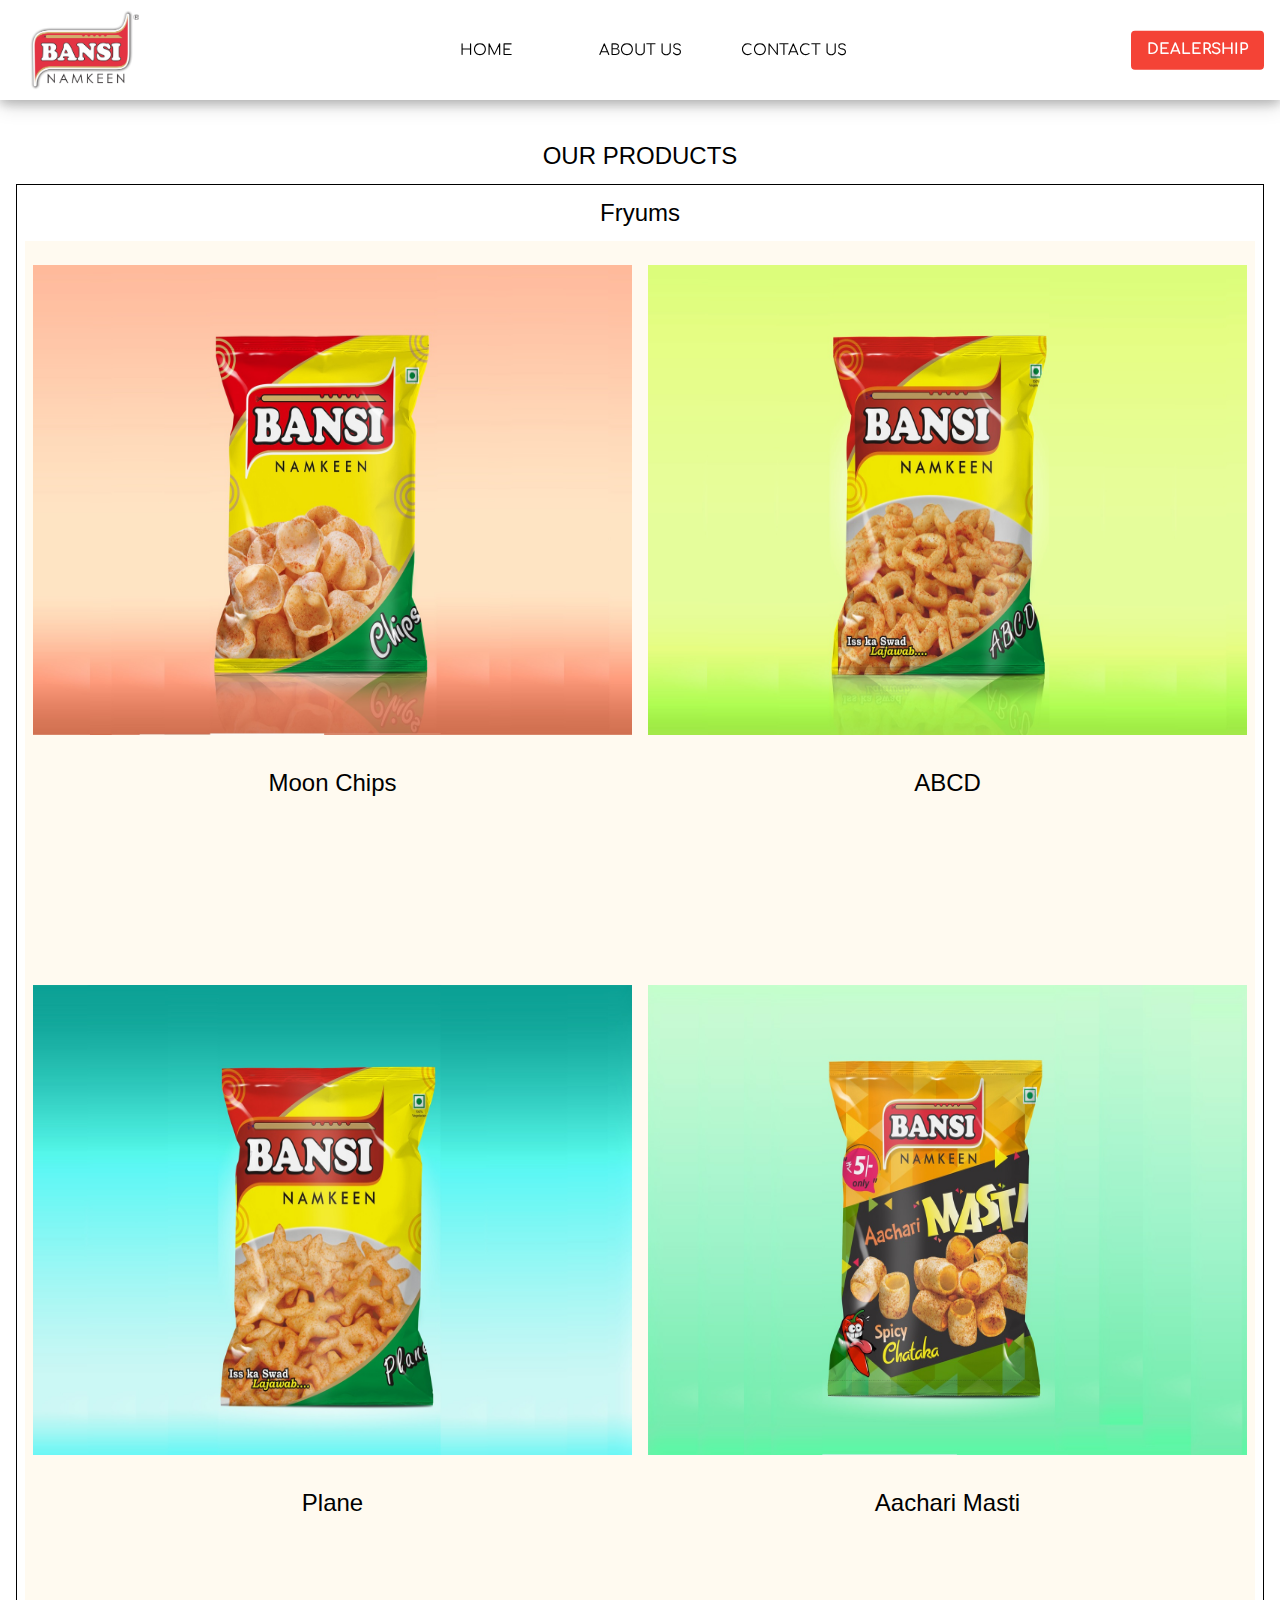
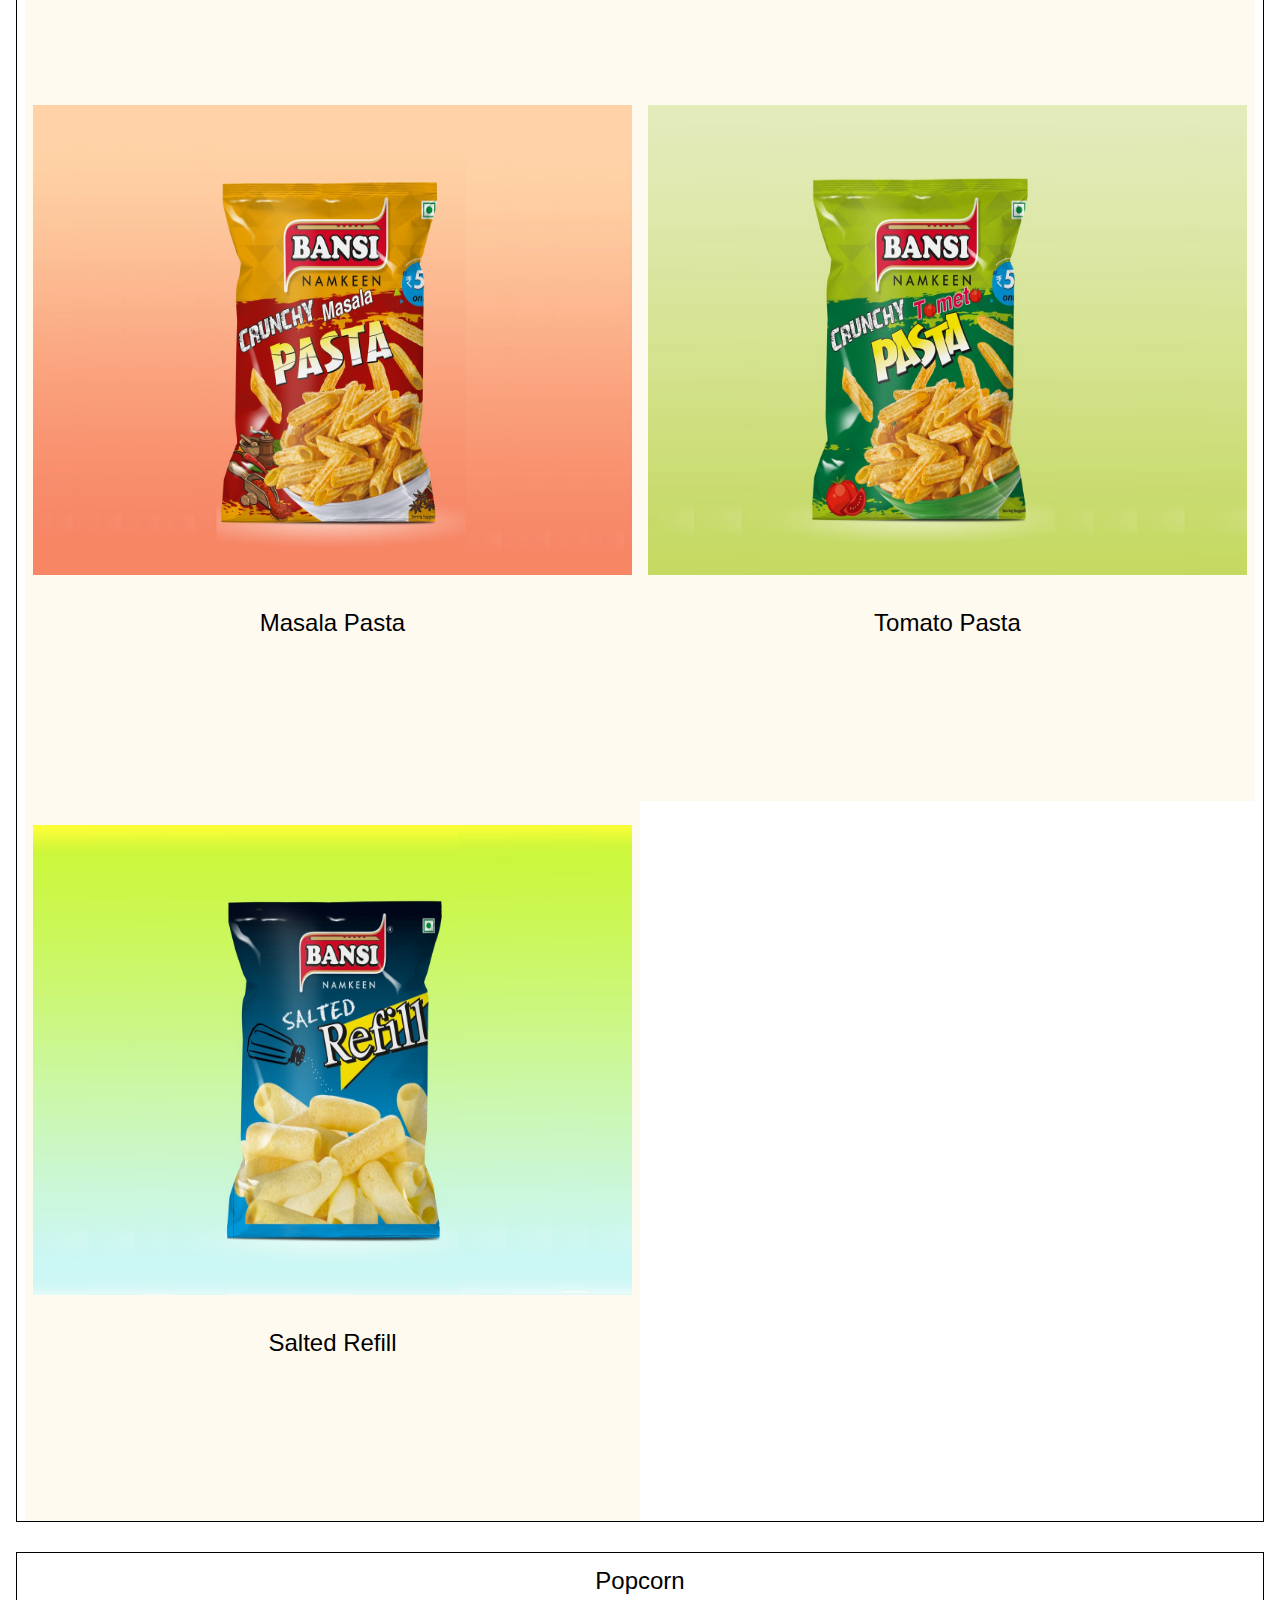
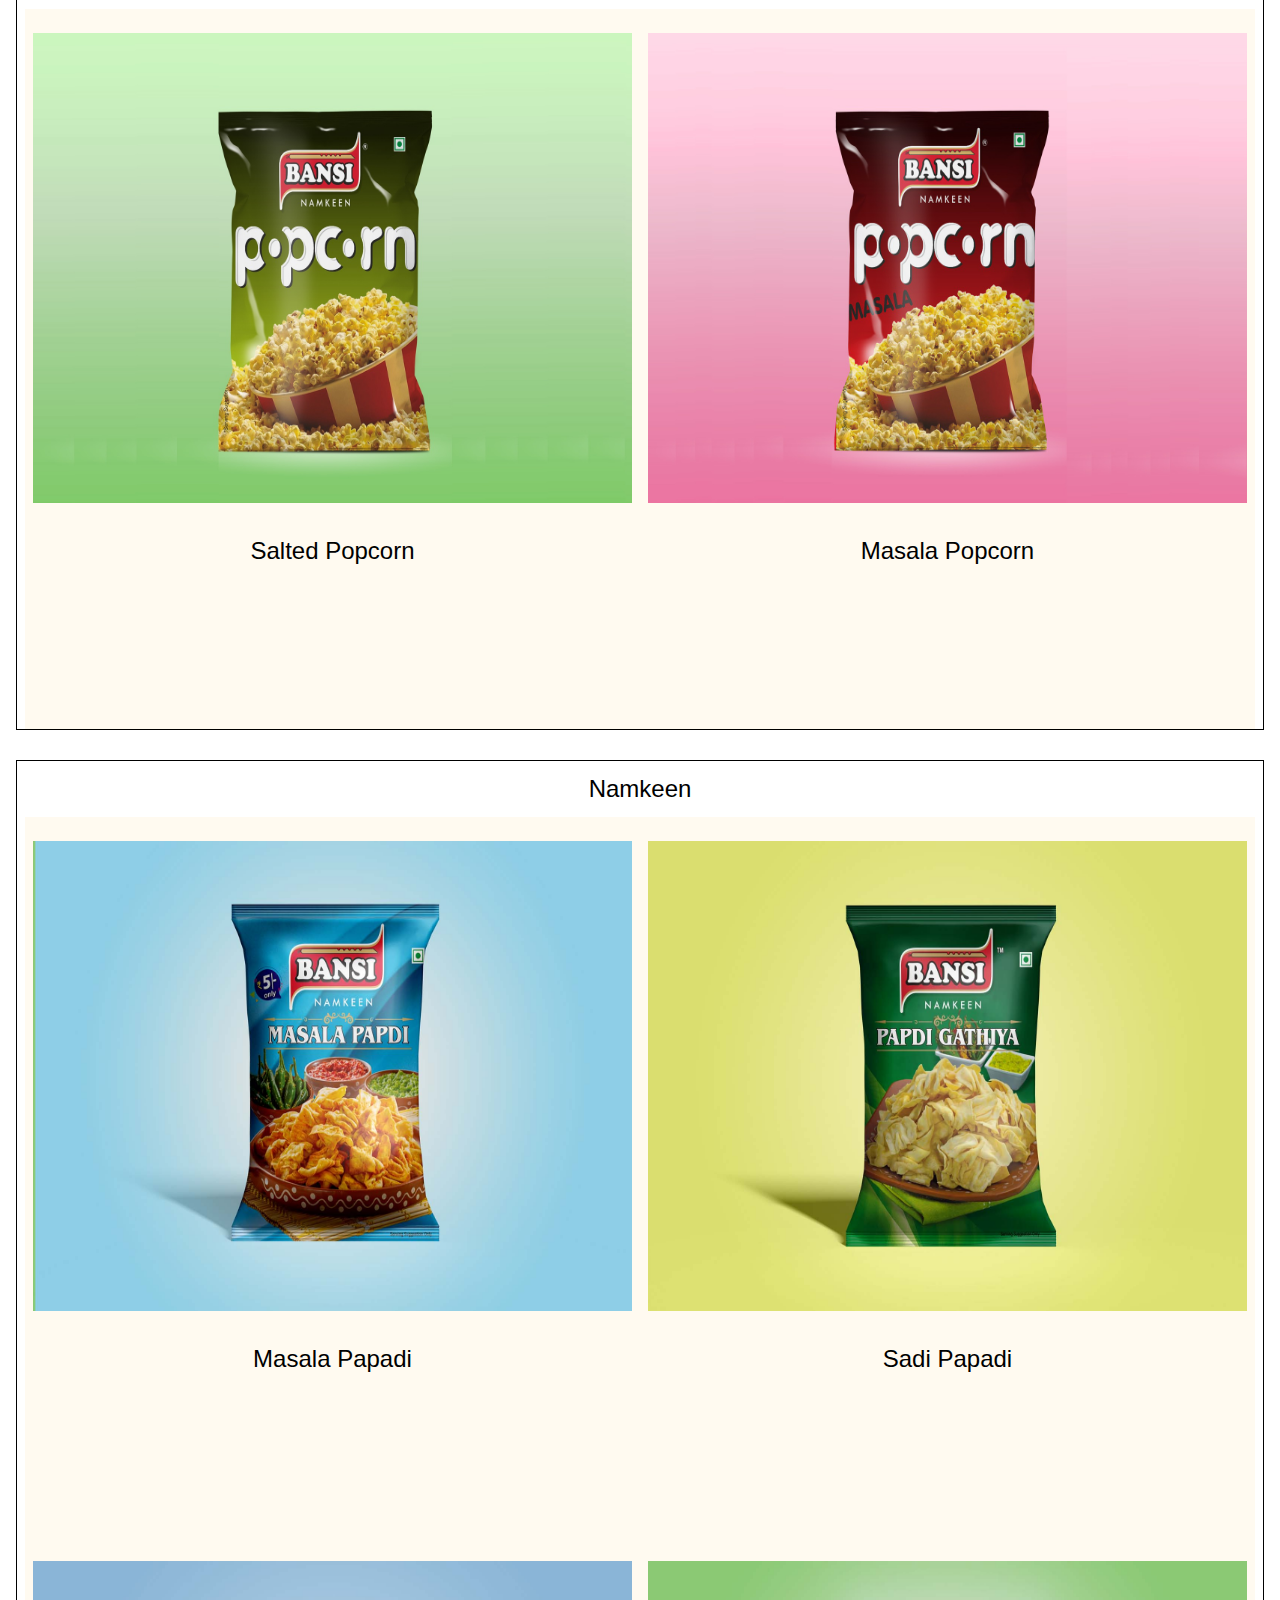
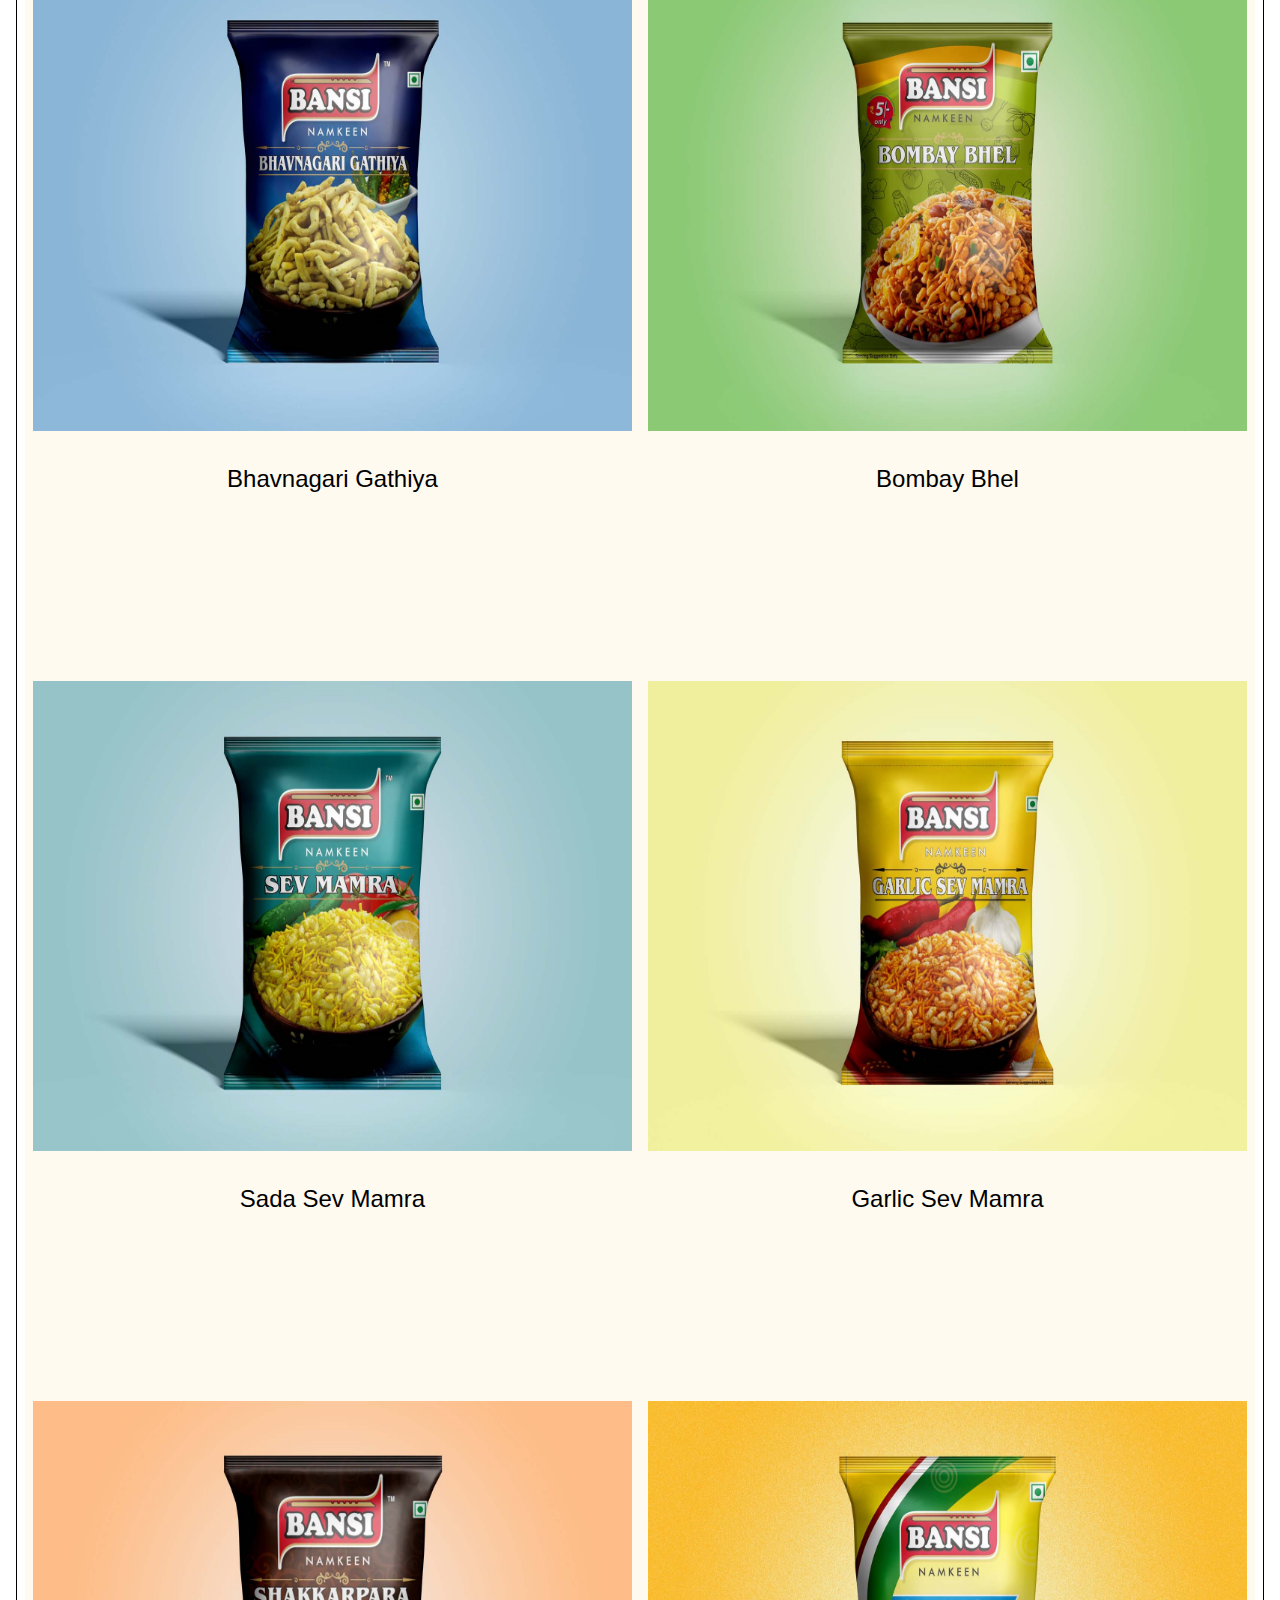
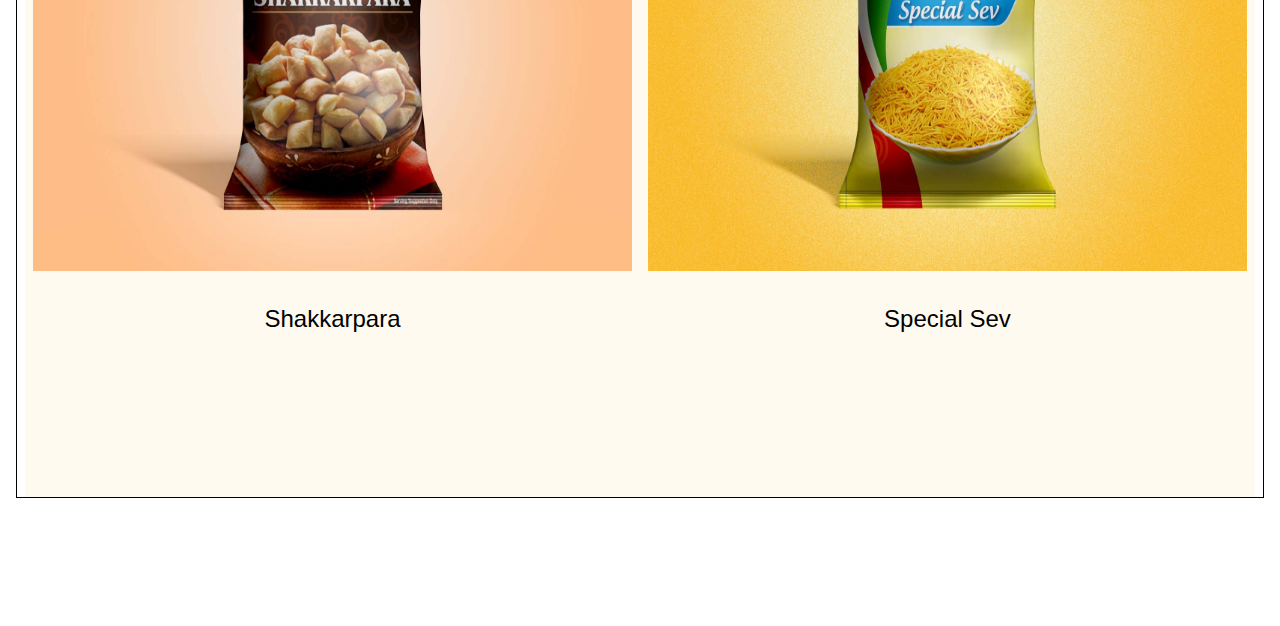
==== products.html @ c2a80d2f "Initial commit." ====
<!DOCTYPE html>
<html lang="en">
<head>
    <meta charset="UTF-8">
    <title>Bansi Namkeen | Krishna Gruh Udhyog | Products</title>
    <link rel="preconnect" href="https://fonts.gstatic.com">
    <link href="https://fonts.googleapis.com/css2?family=Comfortaa:wght@300;400&display=swap" rel="stylesheet">
    <link rel="stylesheet" href="css/w3.css">
    <link rel="stylesheet" href="css/master.css">
    <link rel="stylesheet" href="css/sidebar.css">
    <link rel="icon" href="favicon.ico">
    <script src="script/menu.js"></script>
</head>
<body>
<!-- Header with navigation menu fixed on top-->
<header class="header w3-card-4 w3-top w3-display-container">
    <!-- Hide right-floated links on small screens and replace them with a menu icon -->
    <span class="w3-hide-medium w3-hide-large" style="font-size:30px;cursor:pointer" onclick="openNav()">&#9776;</span>


    <!-- Sidebar on small screens when clicking the menu icon -->
    <div id="mySidenav" class="sidenav">
        <a href="javascript:void(0)" class="closebtn" onclick="closeNav()">&times;</a>
        <a href="index.html#home">HOME</a>
        <a href="index.html#about">ABOUT US</a>
        <a href="index.html#contact">CONTACT US</a>
    </div>

    <!-- Bansi Namkeen logo in menu bar -->
    <a href="index.html#home"> <img src="img/logo.png" alt="Bansi Namkeen" class="logo"></a>


    <!-- Navigation menu on big screen which hides on small devices -->
    <nav class="navbar w3-display-middle w3-hide-small">
        <div class="navbar-item-container"><a class="navbar-item" href="index.html#home">HOME</a></div>
        <div class="navbar-item-container"><a class="navbar-item navbar-item-block" href="index.html#about">ABOUT US</a></div>
        <div class="navbar-item-container"><a class="navbar-item navbar-item-block" href="index.html#contact">CONTACT US</a></div>
    </nav>

    <!-- Dealership button which stay on small screens too. -->
    <div class="w3-button w3-red w3-hover-green w3-ripple w3-round w3-display-right w3-margin-right dealer">DEALERSHIP
    </div>
</header>
<!-- Product Section -->
<div class="w3-container" style="padding:128px 16px" id="products">
    <h3 class="w3-center">OUR PRODUCTS</h3>
    <!-- Fryums Section -->
    <div style="border: 1px solid black">
        <h3 class="w3-center">Fryums</h3>
        <div class="w3-row-padding">
            <!-- Vatka -->
            <div class="w3-col l6 m12 s12 w3-padding-24 product-container" style="height: 80vh; background-color: #fffaf0;">
                <img class="product-image " src="img/product_images/moon_chips.jpg" style="width: 100%; height:70%" alt="Moon Chips">
                <div class="w3-center" style="margin-top: 30px"><h3>Moon Chips</h3></div>
            </div>
            <!-- ABCD -->
            <div class="w3-col l6 m12 s12 w3-padding-24 product-container" style="height: 80vh; background-color: #fffaf0;">
                <img class="product-image " src="img/product_images/abcd.jpg" style="width: 100%; height:70%" alt="ABCD">
                <div class="w3-center" style="margin-top: 30px"><h3>ABCD</h3></div>
            </div>
        </div>
        <div class="w3-row-padding">
            <!-- Plane -->
            <div class="w3-col l6 m12 s12 w3-padding-24 product-container" style="height: 80vh; background-color: #fffaf0;">
                <img class="product-image " src="img/product_images/plane.jpg" style="width: 100%; height:70%" alt="Plane">
                <div class="w3-center" style="margin-top: 30px"><h3>Plane</h3></div>
            </div>
            <!-- Aachari Masti -->
            <div class="w3-col l6 m12 s12 w3-padding-24 product-container" style="height: 80vh; background-color: #fffaf0;">
                <img class="product-image " src="img/product_images/aachari_masti.jpg" style="width: 100%; height:70%" alt="Aachari Masti">
                <div class="w3-center" style="margin-top: 30px"><h3>Aachari Masti</h3></div>
            </div>
        </div>
        <div class="w3-row-padding">
            <!-- Masala Pasta -->
            <div class="w3-col l6 m12 s12 w3-padding-24 product-container" style="height: 80vh; background-color: #fffaf0;">
                <img class="product-image " src="img/product_images/masala_pasta.jpg" style="width: 100%; height:70%" alt="Masala Pasta">
                <div class="w3-center" style="margin-top: 30px"><h3>Masala Pasta</h3></div>
            </div>
            <!-- Tomato Pasta -->
            <div class="w3-col l6 m12 s12 w3-padding-24 product-container" style="height: 80vh; background-color: #fffaf0;">
                <img class="product-image " src="img/product_images/tomato_pasta.jpg" style="width: 100%; height:70%" alt="Tomato Pasta">
                <div class="w3-center" style="margin-top: 30px"><h3>Tomato Pasta</h3></div>
            </div>
        </div>
        <div class="w3-row-padding">
            <!-- Salted Refill -->
            <div class="w3-col l6 m12 s12 w3-padding-24 product-container" style="height: 80vh; background-color: #fffaf0;">
                <img class="product-image " src="img/product_images/salted_refill.jpg" style="width: 100%; height:70%" alt="Salted Refill">
                <div class="w3-center" style="margin-top: 30px"><h3>Salted Refill</h3></div>
            </div>
        </div>
    </div>
    <!-- Popcorn Section -->
    <div style="border: 1px solid black; margin-top: 30px">
        <h3 class="w3-center">Popcorn</h3>
        <div class="w3-row-padding">
            <!-- Salted Popcorn -->
            <div class="w3-col l6 m12 s12 w3-padding-24 product-container" style="height: 80vh; background-color: #fffaf0;">
                <img class="product-image " src="img/product_images/salted_popcorn.jpg" style="width: 100%; height:70%" alt="Salted Popcorn">
                <div class="w3-center" style="margin-top: 30px"><h3>Salted Popcorn</h3></div>
            </div>
            <!-- Masala Popcorn -->
            <div class="w3-col l6 m12 s12 w3-padding-24 product-container" style="height: 80vh; background-color: #fffaf0;">
                <img class="product-image " src="img/product_images/masala_popcorn.jpg" style="width: 100%; height:70%" alt="Masala Popcorn">
                <div class="w3-center" style="margin-top: 30px"><h3>Masala Popcorn</h3></div>
            </div>
        </div>
    </div>
    <!-- Namkeen Section -->
    <div style="border: 1px solid black; margin-top: 30px">
        <h3 class="w3-center">Namkeen</h3>
        <div class="w3-row-padding">
            <!-- Masala Papadi -->
            <div class="w3-col l6 m12 s12 w3-padding-24 product-container" style="height: 80vh; background-color: #fffaf0;">
                <img class="product-image " src="img/product_images/masala_papadi.jpg" style="width: 100%; height:70%" alt="Masala Papadi">
                <div class="w3-center" style="margin-top: 30px"><h3>Masala Papadi</h3></div>
            </div>
            <!-- Sadi Papadi -->
            <div class="w3-col l6 m12 s12 w3-padding-24 product-container" style="height: 80vh; background-color: #fffaf0;">
                <img class="product-image " src="img/product_images/sadi_papadi.jpg" style="width: 100%; height:70%" alt="Sadi Papadi">
                <div class="w3-center" style="margin-top: 30px"><h3>Sadi Papadi</h3></div>
            </div>
        </div>
        <div class="w3-row-padding">
            <!-- Bhavnagari Gathiya -->
            <div class="w3-col l6 m12 s12 w3-padding-24 product-container" style="height: 80vh; background-color: #fffaf0;">
                <img class="product-image " src="img/product_images/bhavnagari_gathiya.jpg" style="width: 100%; height:70%" alt="Bhavnagari Gathiya">
                <div class="w3-center" style="margin-top: 30px"><h3>Bhavnagari Gathiya</h3></div>
            </div>
            <!-- Bombay Bhel -->
            <div class="w3-col l6 m12 s12 w3-padding-24 product-container" style="height: 80vh; background-color: #fffaf0;">
                <img class="product-image " src="img/product_images/bombay_bhel.jpg" style="width: 100%; height:70%" alt="Bombay Bhel">
                <div class="w3-center" style="margin-top: 30px"><h3>Bombay Bhel</h3></div>
            </div>
        </div>
        <div class="w3-row-padding">
            <!-- Sada Sev Mamra -->
            <div class="w3-col l6 m12 s12 w3-padding-24 product-container" style="height: 80vh; background-color: #fffaf0;">
                <img class="product-image " src="img/product_images/sev_mamra.jpg" style="width: 100%; height:70%" alt="Sada Sev Mamra">
                <div class="w3-center" style="margin-top: 30px"><h3>Sada Sev Mamra</h3></div>
            </div>
            <!-- Garlic Sev Mamra -->
            <div class="w3-col l6 m12 s12 w3-padding-24 product-container" style="height: 80vh; background-color: #fffaf0;">
                <img class="product-image " src="img/product_images/garlic_sev_mamara.jpg" style="width: 100%; height:70%" alt="Garlic Sev Mamra">
                <div class="w3-center" style="margin-top: 30px"><h3>Garlic Sev Mamra</h3></div>
            </div>
        </div>
        <div class="w3-row-padding">
            <!-- Shakkarpara -->
            <div class="w3-col l6 m12 s12 w3-padding-24 product-container" style="height: 80vh; background-color: #fffaf0;">
                <img class="product-image " src="img/product_images/shakkarpara.jpg" style="width: 100%; height:70%" alt="Shakkarpara">
                <div class="w3-center" style="margin-top: 30px"><h3>Shakkarpara</h3></div>
            </div>
            <!-- Special Sev -->
            <div class="w3-col l6 m12 s12 w3-padding-24 product-container" style="height: 80vh; background-color: #fffaf0;">
                <img class="product-image " src="img/product_images/special_sev.jpg" style="width: 100%; height:70%" alt="Special Sev">
                <div class="w3-center" style="margin-top: 30px"><h3>Special Sev</h3></div>
            </div>
        </div>
    </div>
</div>
</body>
</html>
---- css/master.css ----
* {
    box-sizing: border-box;
}

.header {
    padding: 10px;
    background-color: #ffffff;
}

.logo {
    display: inline-block;
    margin-left: 20px;
    height: 80px;
}

.navbar-item {
    font-family: 'Comfortaa', sans-serif;
    font-size: 15px;
    text-decoration: none;
    line-height: 20px;
}

.navbar-item-container {
    display: inline-block;
    text-align: center;
    width: 150px;
}

.dealer {
    font-family: 'Comfortaa', sans-serif;
    font-weight: bold;
    font-size: 15px;
}

.navbar-item:hover {
    color: #8bc34a;
    font-size: 20px;
    font-weight: bold;
}

.body {
    margin-top: 110px;
}

.product-container {
    height: 350px;
}

.product-image {
    height: 250px;
}


@media (min-width: 600px) {
    .carousel {
        height: 600px;
    }

    .carousel-image {
        height: 600px;

    }
}

@media (max-width: 600px) {
    .carousel {
        height: 300px;
    }

    .carousel-image {
        height: 300px;
        width: 100vw;
    }
    .product-container {
        height: 300px;
    }

    .product-image {
        height: 200px;
    }
}
---- css/sidebar.css ----
.sidenav {
    height: 100%;
    width: 0;
    position: fixed;
    z-index: 1;
    top: 0;
    left: 0;
    background-color: #111;
    overflow-x: hidden;
    transition: 0.5s;
    padding-top: 60px;
}

.sidenav a {
    padding: 8px 8px 8px 32px;
    text-decoration: none;
    font-size: 25px;
    color: #818181;
    display: block;
    transition: 0.3s;
}

.sidenav a:hover {
    color: #f1f1f1;
}

.sidenav .closebtn {
    position: absolute;
    top: 0;
    right: 25px;
    font-size: 36px;
    margin-left: 50px;
}

@media screen and (max-height: 450px) {
    .sidenav {
        padding-top: 15px;
    }

    .sidenav a {
        font-size: 18px;
    }
}
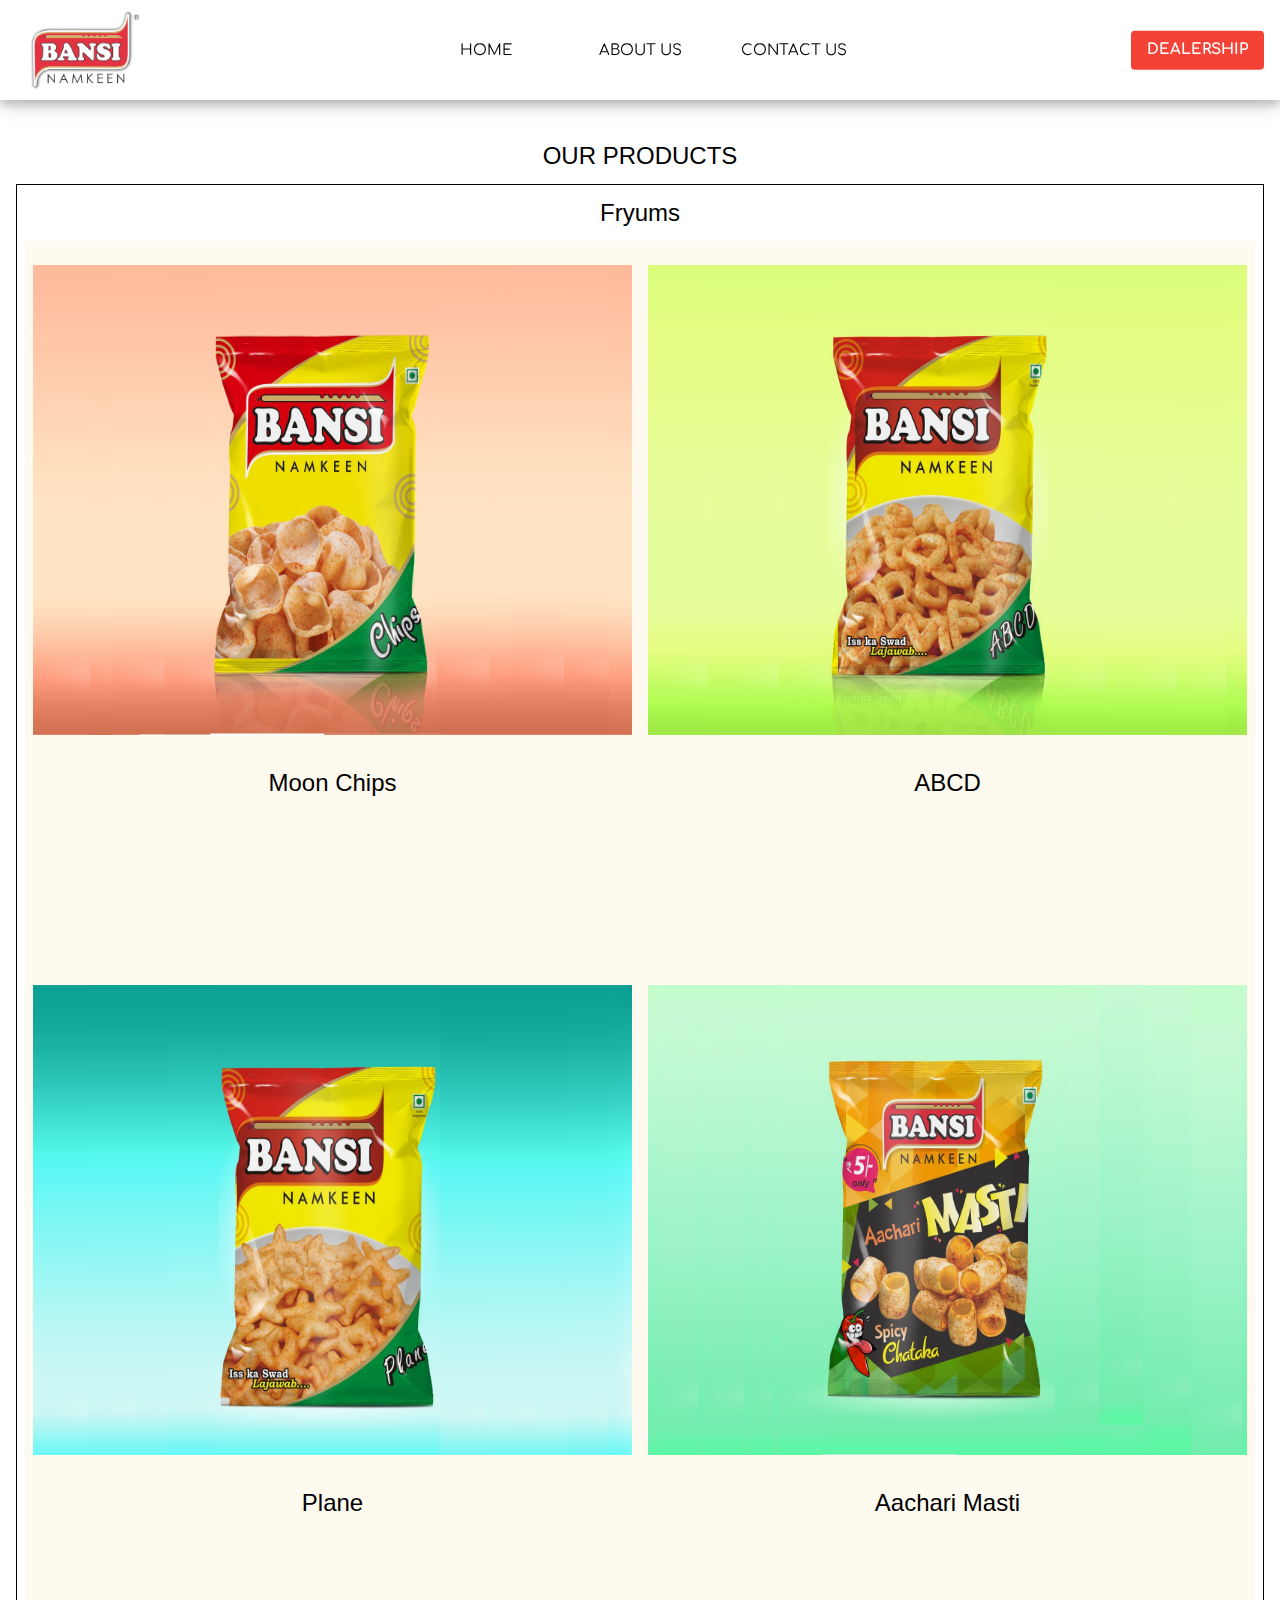
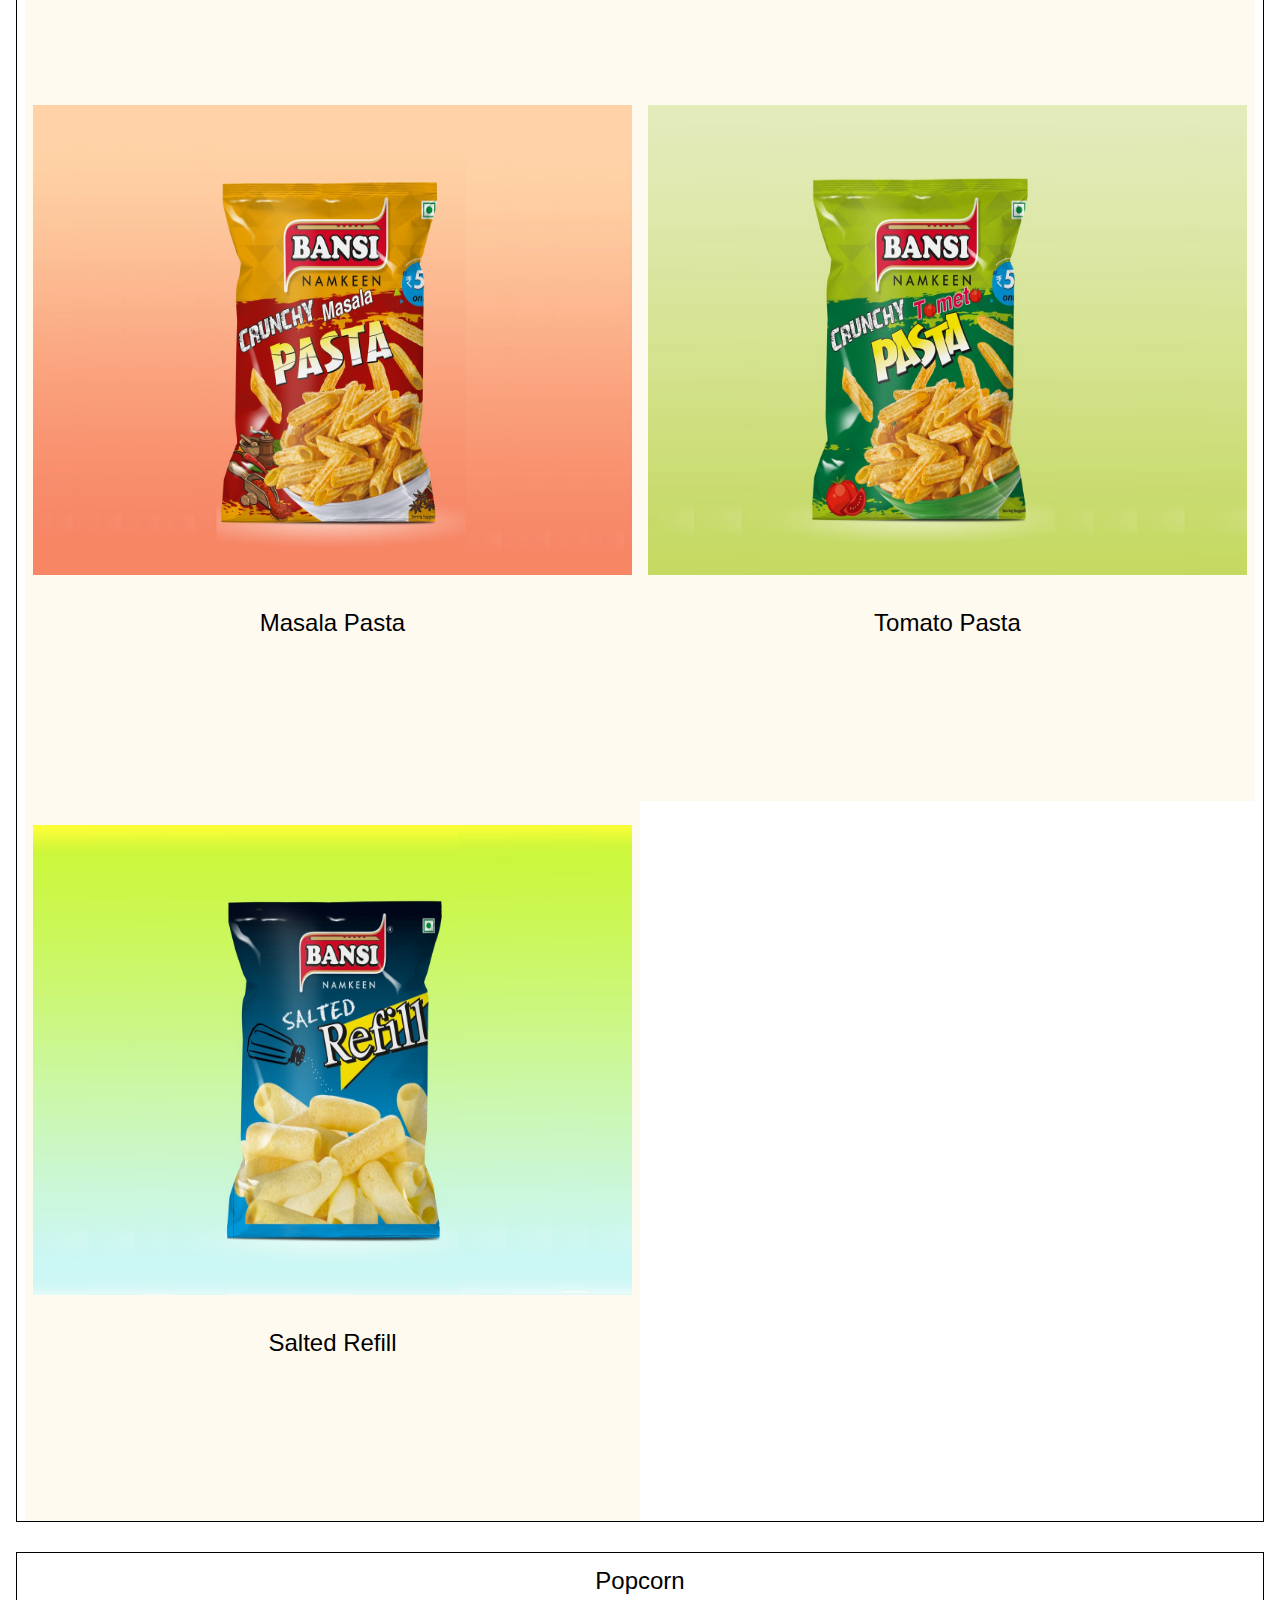
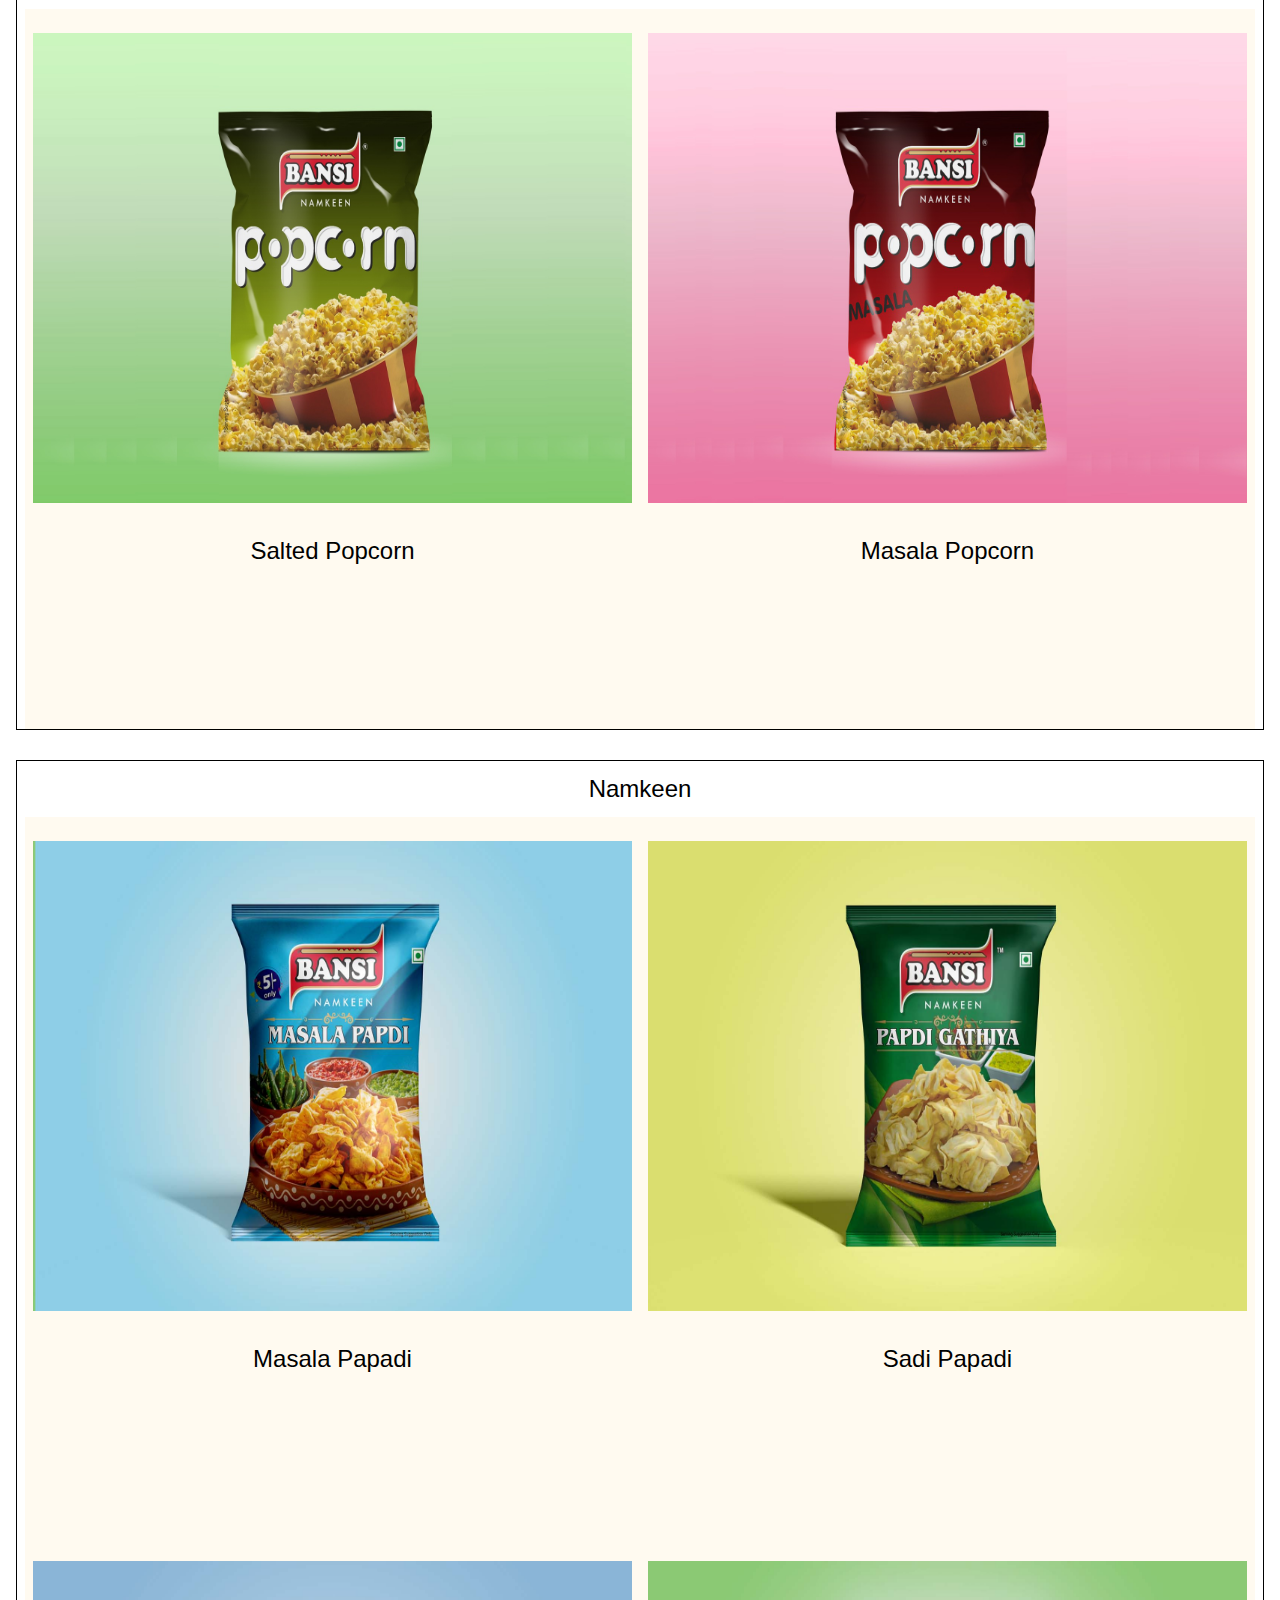
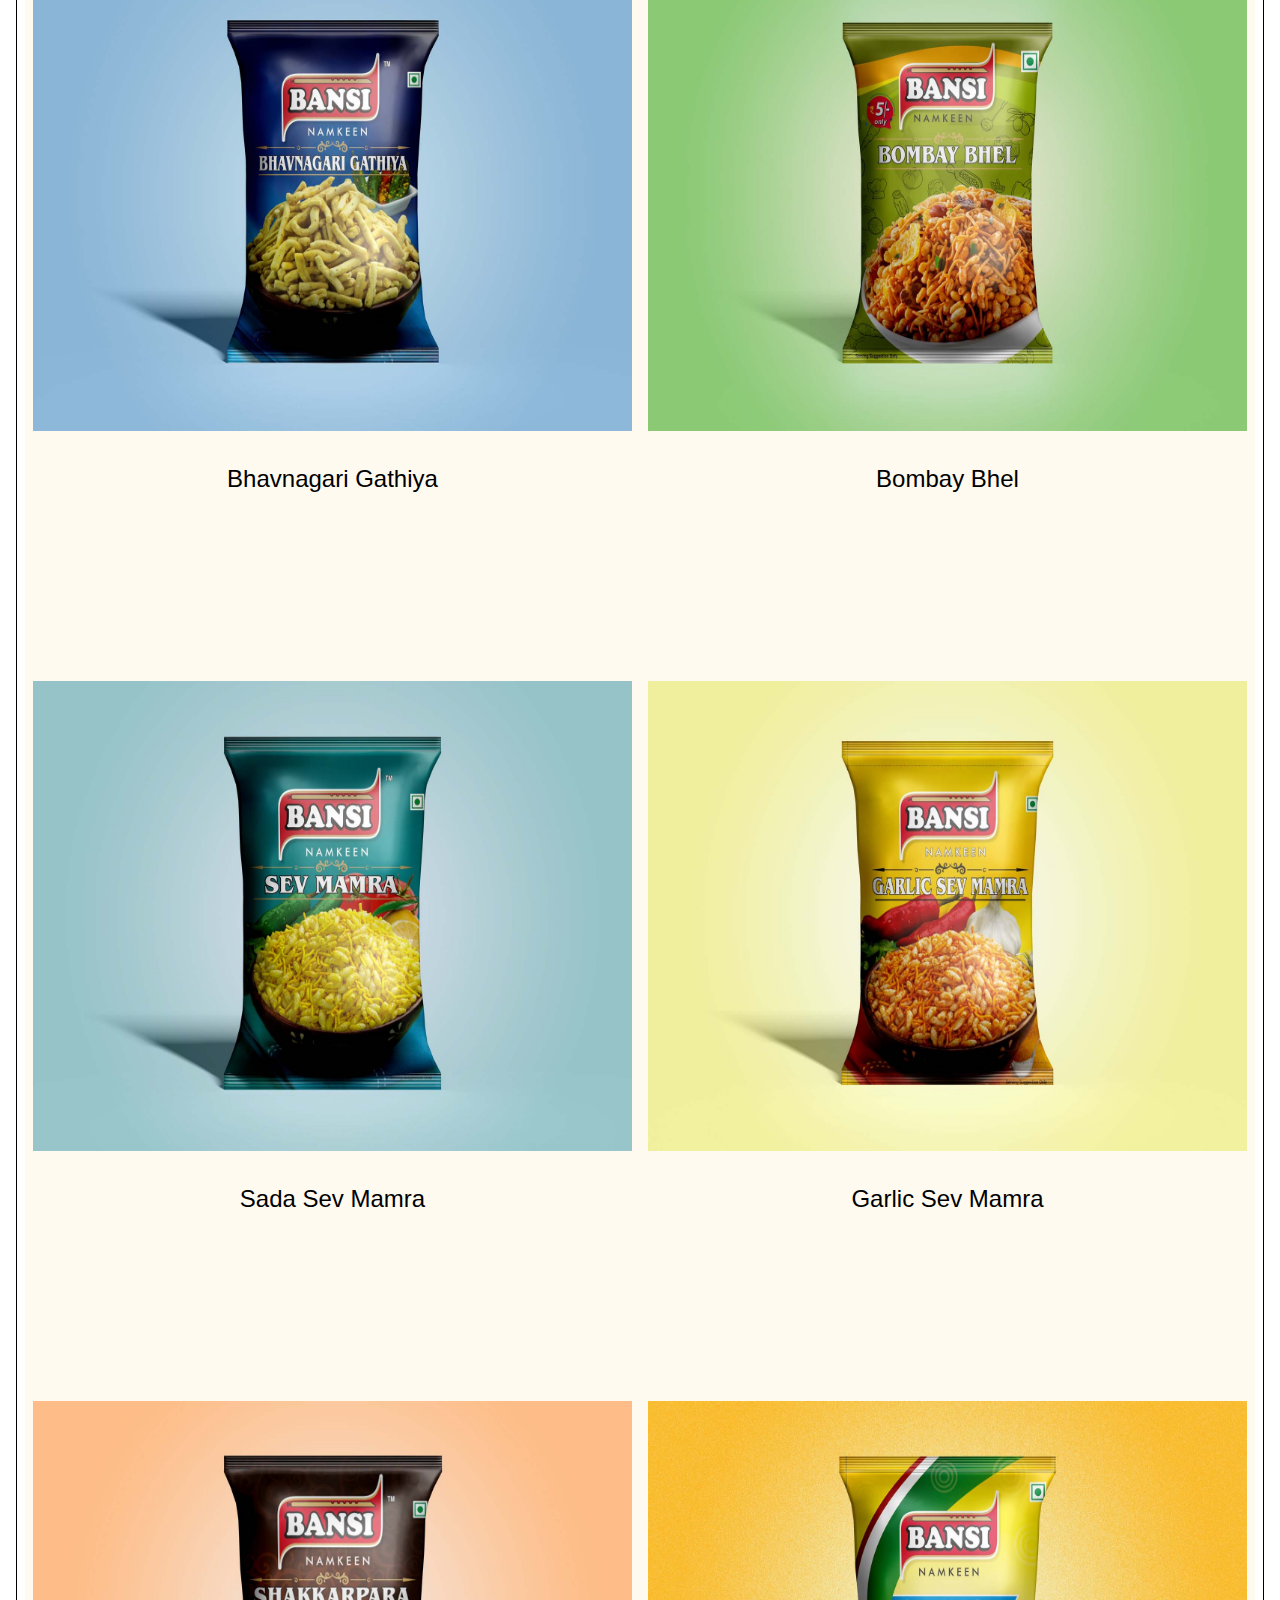
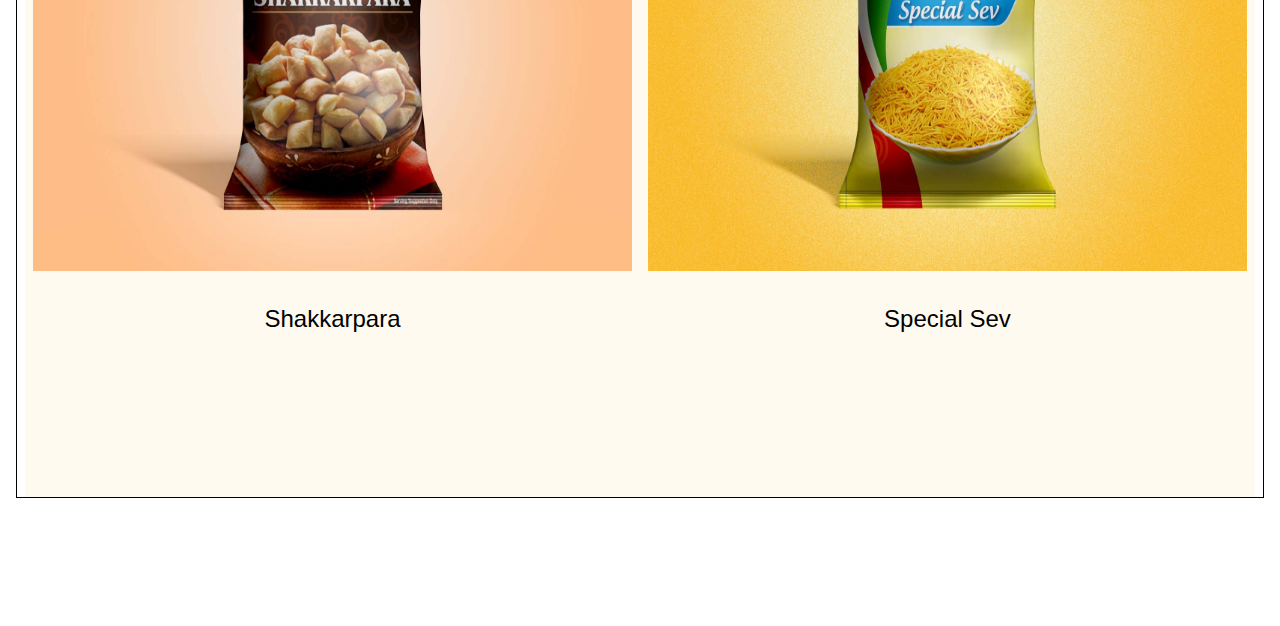
==== commit f2a27b6c: "Minor changes in code and seo optimization." ====
--- a/products.html
+++ b/products.html
@@ -3,9 +3,12 @@
 <head>
     <meta charset="UTF-8">
     <title>Bansi Namkeen | Krishna Gruh Udhyog | Products</title>
+    <meta name="viewport" content="width=device-width, initial-scale=1.0">
+    <meta name="description" content="Bansi Namkeen is products are made from premium quality ingredients for delicious taste." />
+    <meta name="keywords" content="Bansi Namkeen, Bansi, Namkeen, Krishna Gruh Udhyog, Namkeen products, Vatka, Fryums, wafers">
     <link rel="preconnect" href="https://fonts.gstatic.com">
     <link href="https://fonts.googleapis.com/css2?family=Comfortaa:wght@300;400&display=swap" rel="stylesheet">
-    <link rel="stylesheet" href="css/w3.css">
+    <link rel="stylesheet" href="https://www.w3schools.com/w3css/4/w3.css">
     <link rel="stylesheet" href="css/master.css">
     <link rel="stylesheet" href="css/sidebar.css">
     <link rel="icon" href="favicon.ico">
